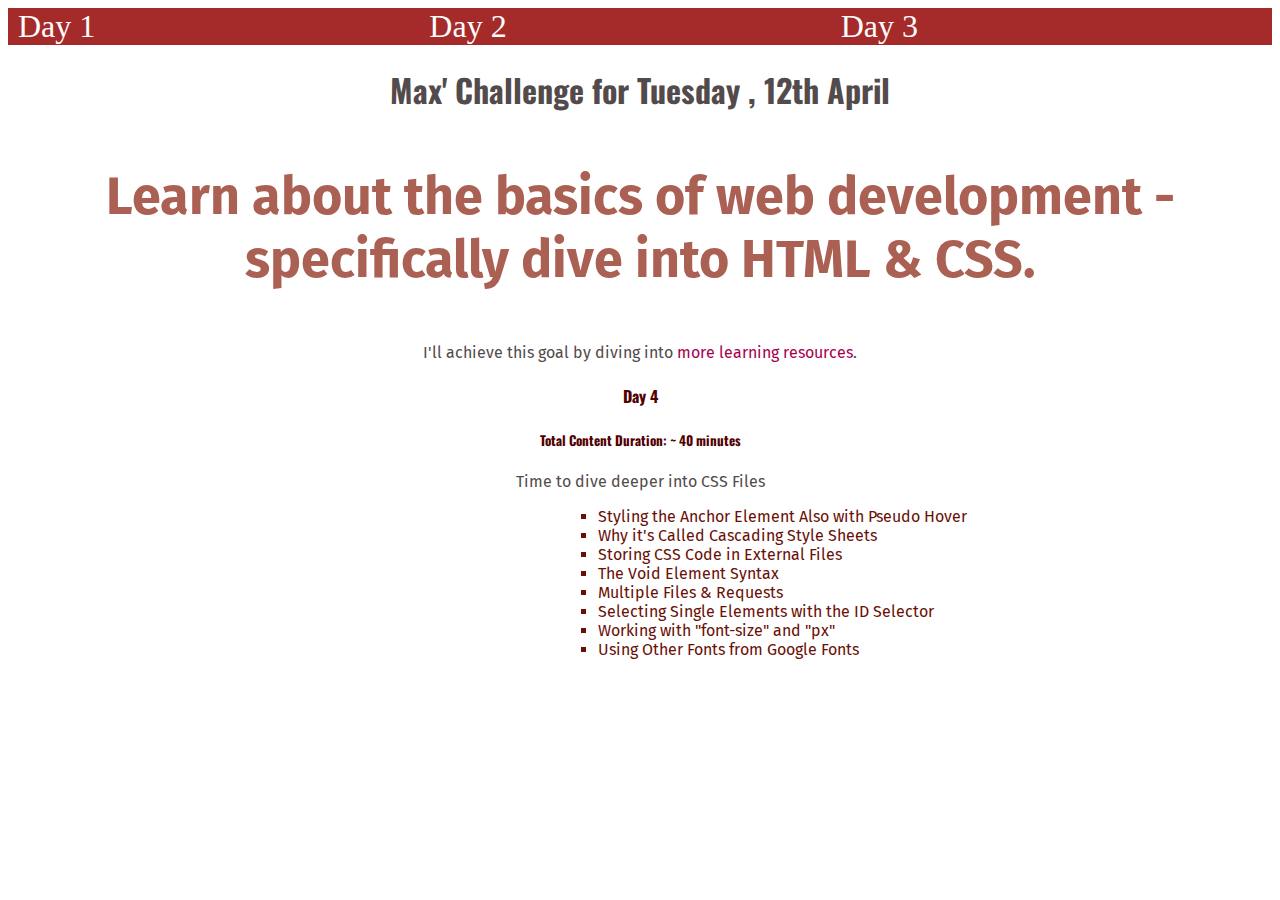
==== index.html @ c4d4012a "Day 4 added" ====
<!DOCTYPE html>
<html lang="en">
  <head>
    <meta charset="UTF-8" />
    <meta http-equiv="X-UA-Compatible" content="IE=edge" />
    <meta name="viewport" content="width=device-width, initial-scale=1.0" />
    <link rel="preconnect" href="https://fonts.googleapis.com" />
    <link rel="preconnect" href="https://fonts.gstatic.com" crossorigin />
    <link
      href="https://fonts.googleapis.com/css2?family=Fira+Sans:wght@400;700&display=swap"
      rel="stylesheet"
    />
    <link
      href="https://fonts.googleapis.com/css2?family=Oswald:wght@700&display=swap"
      rel="stylesheet"
    />
    <link rel="stylesheet" href="style.css" />
    <title>Day 4</title>
  </head>
  <body>
      <nav>
          <a href="./index1.html">Day 1</a>
          <a href="./index2.html">Day 2</a>
          <a href="./index3.html">Day 3</a>
      </nav>
    <h1>Max' Challenge for Tuesday , 12th April</h1>
    <p id="todays-challenge">
      Learn about the basics of web development - specifically dive into HTML &
      CSS.
    </p>
    <p>
      I'll achieve this goal by diving into
      <a href="">more learning resources</a>.
    </p>
    <h4>Day 4</h4>
    <h5>Total Content Duration: ~ 40 minutes</h5>
    <p>Time to dive deeper into CSS Files</p>
    <ul>
        <li>Styling the Anchor Element Also with Pseudo Hover </li>
        <li>Why it's Called Cascading Style Sheets</li>
        <li>Storing CSS Code in External Files</li>
        <li>The Void Element Syntax</li>
        <li>Multiple Files & Requests</li>
        <li> Selecting Single Elements with the ID Selector</li>
        <li> Working with "font-size" and "px" </li>
        <li>Using Other Fonts from Google Fonts</li>
    </ul>
  </body>
</html>
---- style.css ----
nav{
  font-size: xx-large;
  background-color: brown;
}
nav a{
  color: rgb(253, 252, 252);
  margin-right: 25%;
  margin-left: 10px;
}
h1 {
  font-family: "Oswald", sans-serif;
  text-align: center;
  color: rgb(83, 75, 75);
}

p {
  font-family: "Fira Sans", sans-serif;
  text-align: center;
  color: rgb(83, 75, 75);
}

a {
  color: rgb(167, 1, 78);
  text-decoration: none;
}

a:hover {
  text-decoration: underline;
}

#todays-challenge {
  color: rgb(170, 96, 83);
  font-weight: bold;
  font-size: 52px;
}

h4,
h5 {
  font-family: "Oswald",sans-serif;
  text-align: center;
  color: rgb(81, 1, 1);
}

ul{
  margin-left: 550px;
  font-family: "Fira Sans",sans-serif;
  color: rgb(106, 16, 6);
  list-style: square;
}
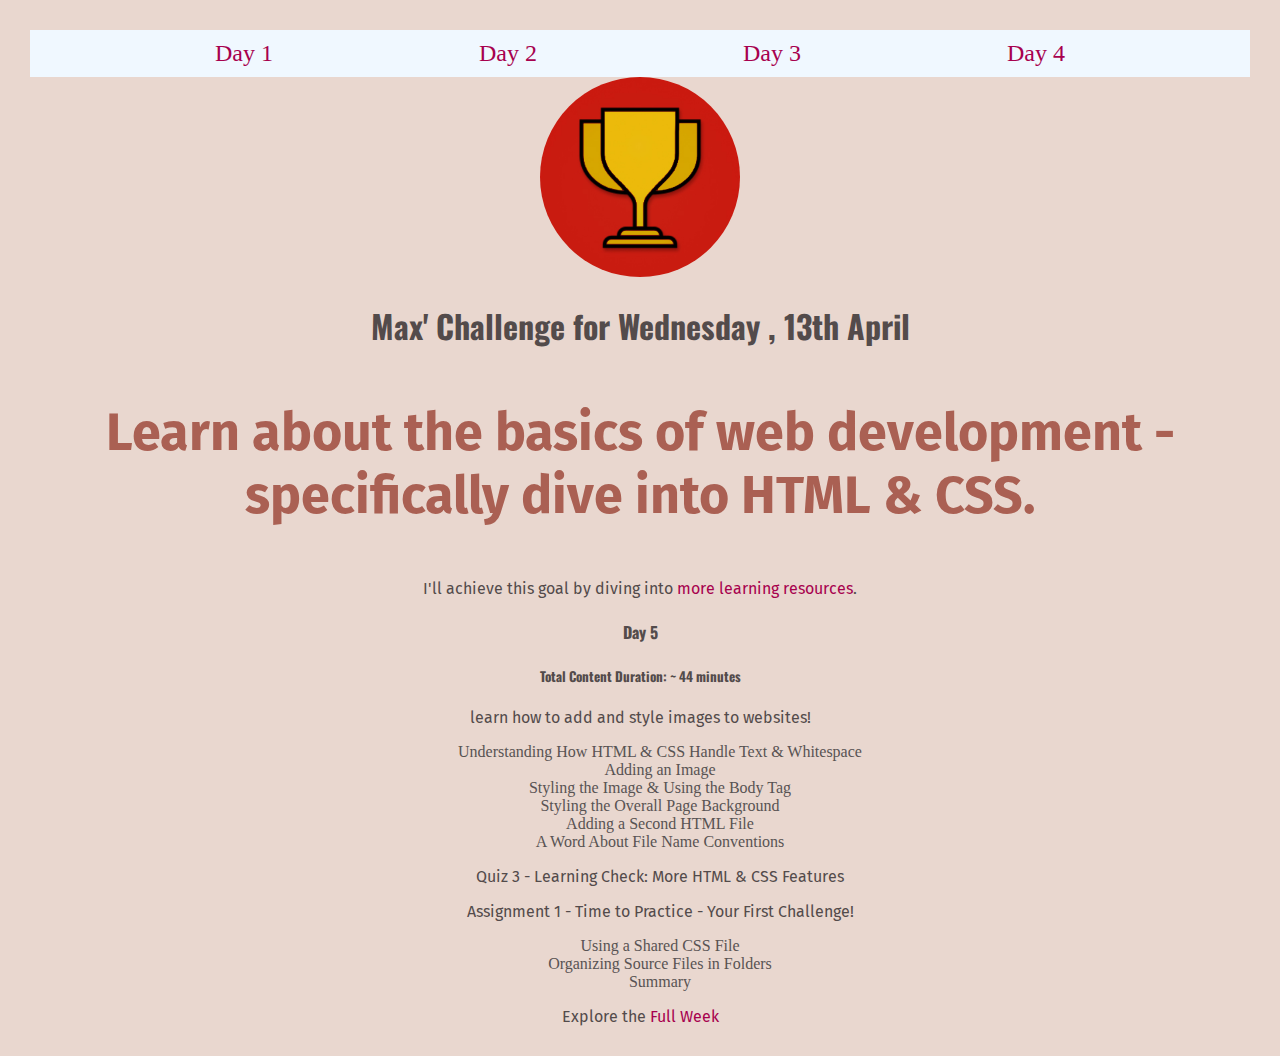
==== commit e502512e: "Add files via upload" ====
--- a/index.html
+++ b/index.html
@@ -14,36 +14,42 @@
       href="https://fonts.googleapis.com/css2?family=Oswald:wght@700&display=swap"
       rel="stylesheet"
     />
-    <link rel="stylesheet" href="style.css" />
-    <title>Day 4</title>
+    <link rel="stylesheet" href="styles/shared.css">
+    <title>Day 5</title>
   </head>
   <body>
-      <nav>
-          <a href="./index1.html">Day 1</a>
-          <a href="./index2.html">Day 2</a>
-          <a href="./index3.html">Day 3</a>
-      </nav>
-    <h1>Max' Challenge for Tuesday , 12th April</h1>
+    <nav>
+      <a href="./index1.html">Day 1</a>
+      <a href="./index2.html">Day 2</a>
+      <a href="./index3.html">Day 3</a>
+      <a href="./index4.html">Day 4</a>
+  </nav>
+    <img src="images/challenges-trophy.jpg" alt="A trophy" />
+    <h1>Max' Challenge for Wednesday , 13th April</h1>
     <p id="todays-challenge">
       Learn about the basics of web development - specifically dive into HTML &
       CSS.
     </p>
     <p>
       I'll achieve this goal by diving into
-      <a href="">more learning resources</a>.
+      <a href="https://100daysofwebdevelopment.com/">more learning resources</a>.
     </p>
-    <h4>Day 4</h4>
-    <h5>Total Content Duration: ~ 40 minutes</h5>
-    <p>Time to dive deeper into CSS Files</p>
+    <h4>Day 5</h4>
+    <h5>Total Content Duration: ~ 44 minutes</h5>
+    <p>learn how to add and style images to websites!</p>
     <ul>
-        <li>Styling the Anchor Element Also with Pseudo Hover </li>
-        <li>Why it's Called Cascading Style Sheets</li>
-        <li>Storing CSS Code in External Files</li>
-        <li>The Void Element Syntax</li>
-        <li>Multiple Files & Requests</li>
-        <li> Selecting Single Elements with the ID Selector</li>
-        <li> Working with "font-size" and "px" </li>
-        <li>Using Other Fonts from Google Fonts</li>
+        <li>Understanding How HTML & CSS Handle Text & Whitespace</li>
+        <li>Adding an Image </li>
+        <li>Styling the Image & Using the Body Tag</li>
+        <li>Styling the Overall Page Background </li>
+        <li>Adding a Second HTML File</li>
+        <li>A Word About File Name Conventions</li>
+        <li><p> Quiz 3 - Learning Check: More HTML & CSS Features</p> </li>
+        <li><p>Assignment 1 - Time to Practice - Your First Challenge!</p></li>
+        <li>Using a Shared CSS File</li>
+        <li>Organizing Source Files in Folders</li>
+        <li>Summary</li>
     </ul>
+    <p>Explore the <a href="full-week.html">Full Week</a></p>
   </body>
 </html>
--- a/styles/shared.css
+++ b/styles/shared.css
@@ -0,0 +1,51 @@
+body {
+  text-align: center;
+  background-color: rgb(233, 215, 207);
+  margin: 30px;
+}
+
+img {
+  width: 200px;
+  height: 200px;
+  border-radius: 50%;
+}
+
+h1,h4,h5 {
+  font-family: "Oswald", sans-serif;
+  color: rgb(83, 75, 75);
+}
+
+p {
+  font-family: "Fira Sans", sans-serif;
+  color: rgb(83, 75, 75);
+}
+
+a {
+  color: rgb(167, 1, 78);
+  text-decoration: none;
+}
+
+a:hover {
+  text-decoration: underline;
+}
+
+#todays-challenge {
+  color: rgb(170, 96, 83);
+  font-weight: bold;
+  font-size: 52px;
+}
+
+li{
+  list-style: none;
+  color: rgb(88, 83, 83);
+}
+
+nav{
+  padding: 10px;
+  background-color: aliceblue;
+  font-size: x-large;
+}
+nav a{
+  padding-left: 100px;
+  padding-right: 100px;
+}